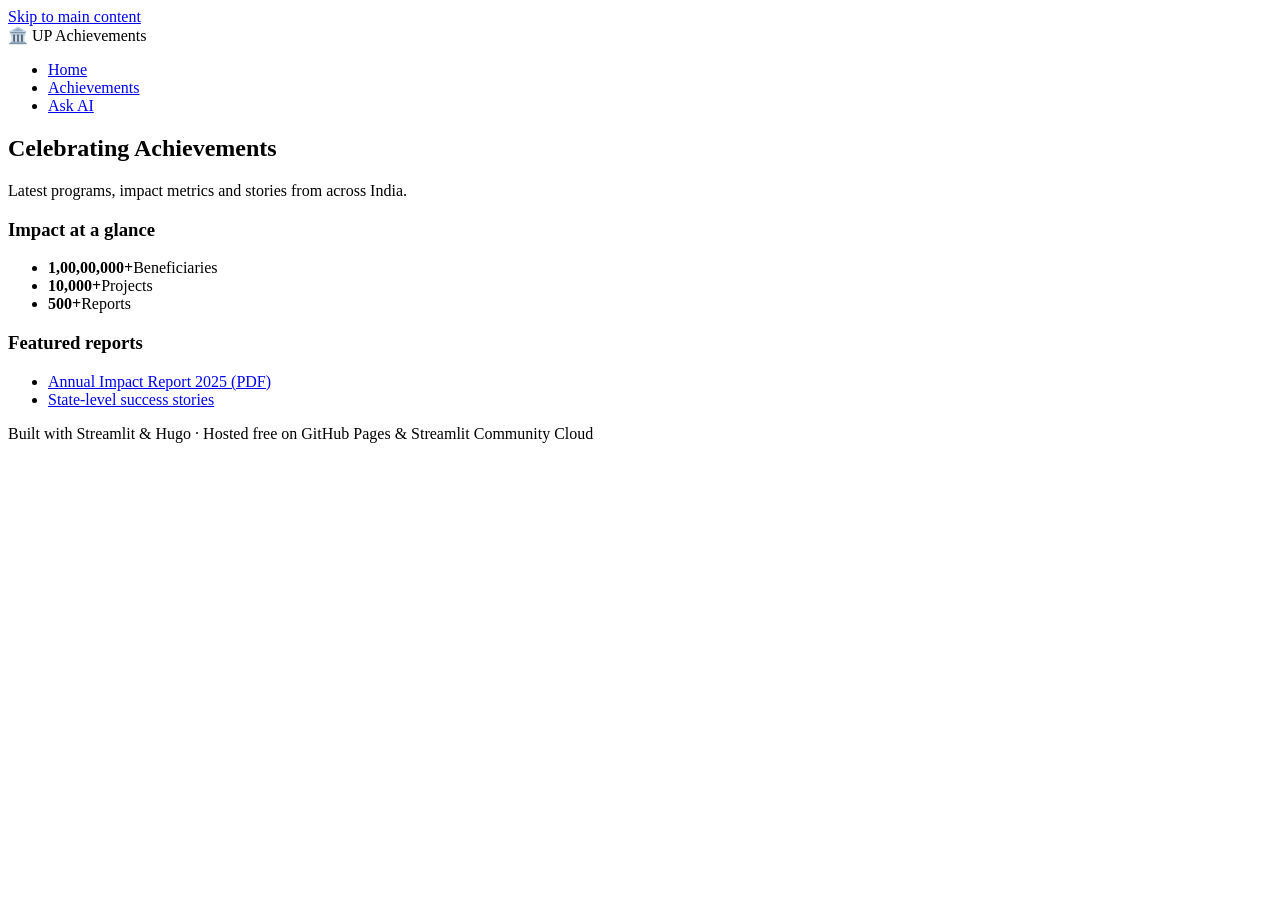
==== docs/index.html @ 220e77c8 "feat: enhanced Hugo landing page + API key input in Streamlit - Hugo site updated: saffron theme, UP" ====
<!doctype html>
<html lang="en">
<head>
	<meta name="generator" content="Hugo 0.162.0">
  <meta charset="utf-8">
  <meta name="viewport" content="width=device-width,initial-scale=1">
  <meta name="description" content="10 years of Uttar Pradesh&#39;s transformation under CM Yogi Adityanath (2016–2026)">
  <title>योगी सरकार की उपलब्धियां | UP Achievements</title>
  <link rel="stylesheet" href="/css/styles.css">
</head>
<body>
  <a class="skip-link" href="#main-content">Skip to main content</a>
  <header class="site-header">
    <div class="container">
      <span class="site-title">🏛️ UP Achievements</span>
      <nav class="main-nav" aria-label="Primary">
        <ul>
          <li><a href="/">Home</a></li>
          <li><a href="#achievements">Achievements</a></li>
          <li><a href="#chat">Ask AI</a></li>
        </ul>
      </nav>
    </div>
  </header>

  <main id="main-content">
    
  <section class="hero">
    <div class="container">
      <h2>Celebrating Achievements</h2>
      <p>Latest programs, impact metrics and stories from across India.</p>
    </div>
  </section>

  

  <section class="impact container" aria-labelledby="impact-title">
    <h3 id="impact-title">Impact at a glance</h3>
    <ul class="counters">
      <li><strong>1,00,00,000+</strong><span>Beneficiaries</span></li>
      <li><strong>10,000+</strong><span>Projects</span></li>
      <li><strong>500+</strong><span>Reports</span></li>
    </ul>
  </section>

  <section class="reports container" aria-labelledby="reports-title">
    <h3 id="reports-title">Featured reports</h3>
    <ul>
      <li><a href="#">Annual Impact Report 2025 (PDF)</a></li>
      <li><a href="#">State-level success stories</a></li>
    </ul>
  </section>

  </main>

  <footer class="site-footer">
    <div class="container">
      <p>Built with Streamlit &amp; Hugo · Hosted free on GitHub Pages &amp; Streamlit Community Cloud</p>
    </div>
  </footer>
</body>
</html>
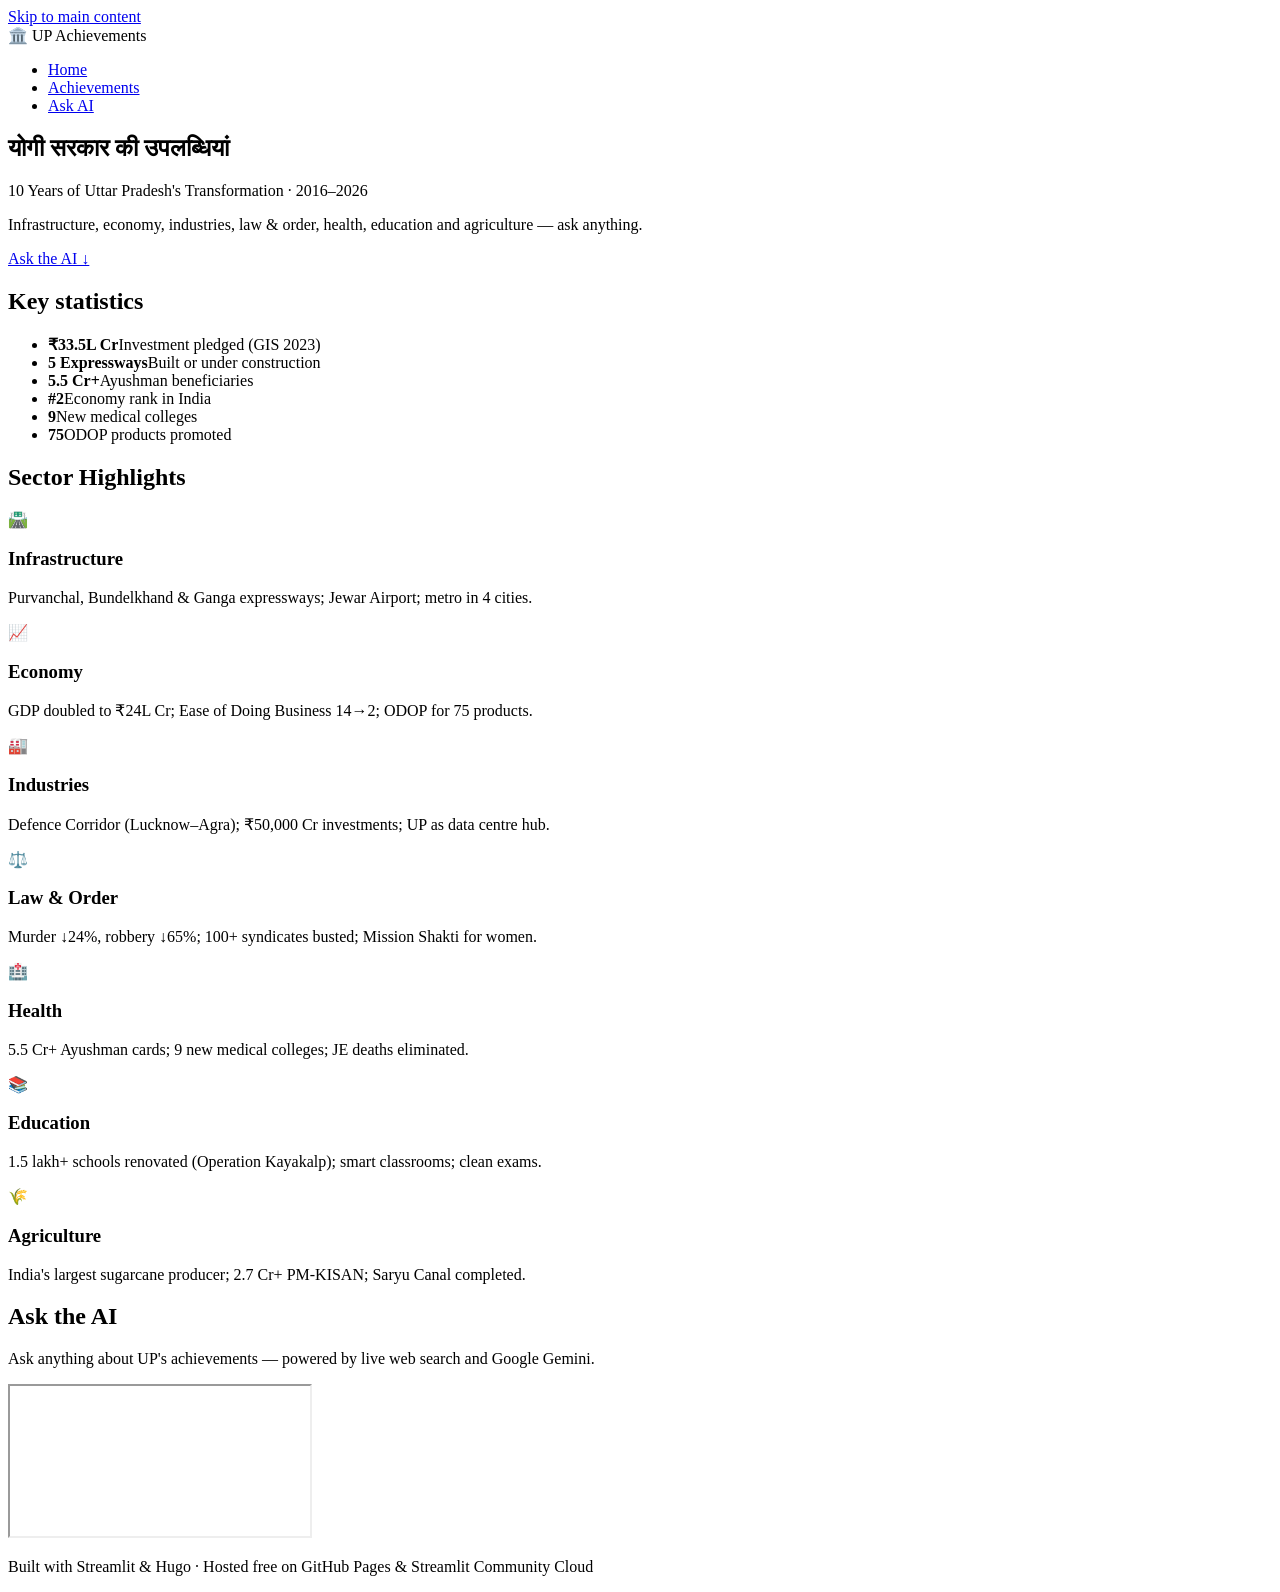
==== commit c245ad98: "fix: correct baseURL and home template for GitHub Pages" ====
--- a/docs/index.html
+++ b/docs/index.html
@@ -25,31 +25,57 @@
 
   <main id="main-content">
     
+
   <section class="hero">
     <div class="container">
-      <h2>Celebrating Achievements</h2>
-      <p>Latest programs, impact metrics and stories from across India.</p>
+      <h2 class="hero-title">योगी सरकार की उपलब्धियां</h2>
+      <p class="hero-sub">10 Years of Uttar Pradesh's Transformation · 2016–2026</p>
+      <p class="hero-desc">Infrastructure, economy, industries, law &amp; order, health, education and agriculture — ask anything.</p>
+      <a class="cta-btn" href="#chat">Ask the AI ↓</a>
     </div>
   </section>
 
-  
-
-  <section class="impact container" aria-labelledby="impact-title">
-    <h3 id="impact-title">Impact at a glance</h3>
-    <ul class="counters">
-      <li><strong>1,00,00,000+</strong><span>Beneficiaries</span></li>
-      <li><strong>10,000+</strong><span>Projects</span></li>
-      <li><strong>500+</strong><span>Reports</span></li>
-    </ul>
+  <section class="stats-band" aria-labelledby="stats-title">
+    <div class="container">
+      <h2 id="stats-title" class="sr-only">Key statistics</h2>
+      <ul class="counters">
+        <li><strong>₹33.5L Cr</strong><span>Investment pledged (GIS 2023)</span></li>
+        <li><strong>5 Expressways</strong><span>Built or under construction</span></li>
+        <li><strong>5.5 Cr+</strong><span>Ayushman beneficiaries</span></li>
+        <li><strong>#2</strong><span>Economy rank in India</span></li>
+        <li><strong>9</strong><span>New medical colleges</span></li>
+        <li><strong>75</strong><span>ODOP products promoted</span></li>
+      </ul>
+    </div>
   </section>
 
-  <section class="reports container" aria-labelledby="reports-title">
-    <h3 id="reports-title">Featured reports</h3>
-    <ul>
-      <li><a href="#">Annual Impact Report 2025 (PDF)</a></li>
-      <li><a href="#">State-level success stories</a></li>
-    </ul>
+  <section id="achievements" class="achievements container" aria-labelledby="ach-title">
+    <h2 id="ach-title">Sector Highlights</h2>
+    <div class="ach-grid">
+      <div class="ach-card"><div class="ach-icon">🛣️</div><h3>Infrastructure</h3><p>Purvanchal, Bundelkhand &amp; Ganga expressways; Jewar Airport; metro in 4 cities.</p></div>
+      <div class="ach-card"><div class="ach-icon">📈</div><h3>Economy</h3><p>GDP doubled to ₹24L Cr; Ease of Doing Business 14→2; ODOP for 75 products.</p></div>
+      <div class="ach-card"><div class="ach-icon">🏭</div><h3>Industries</h3><p>Defence Corridor (Lucknow–Agra); ₹50,000 Cr investments; UP as data centre hub.</p></div>
+      <div class="ach-card"><div class="ach-icon">⚖️</div><h3>Law &amp; Order</h3><p>Murder ↓24%, robbery ↓65%; 100+ syndicates busted; Mission Shakti for women.</p></div>
+      <div class="ach-card"><div class="ach-icon">🏥</div><h3>Health</h3><p>5.5 Cr+ Ayushman cards; 9 new medical colleges; JE deaths eliminated.</p></div>
+      <div class="ach-card"><div class="ach-icon">📚</div><h3>Education</h3><p>1.5 lakh+ schools renovated (Operation Kayakalp); smart classrooms; clean exams.</p></div>
+      <div class="ach-card"><div class="ach-icon">🌾</div><h3>Agriculture</h3><p>India's largest sugarcane producer; 2.7 Cr+ PM-KISAN; Saryu Canal completed.</p></div>
+    </div>
   </section>
+
+  <section id="chat" class="chat-section" aria-labelledby="chat-title">
+    <div class="container">
+      <h2 id="chat-title">Ask the AI</h2>
+      <p class="chat-desc">Ask anything about UP's achievements — powered by live web search and Google Gemini.</p>
+      <iframe
+        class="chat-frame"
+        src="https://YOUR-APP.streamlit.app/?embed=true"
+        allow="clipboard-write"
+        loading="lazy"
+        title="UP Achievements Chatbot"
+      ></iframe>
+    </div>
+  </section>
+
 
   </main>
 
